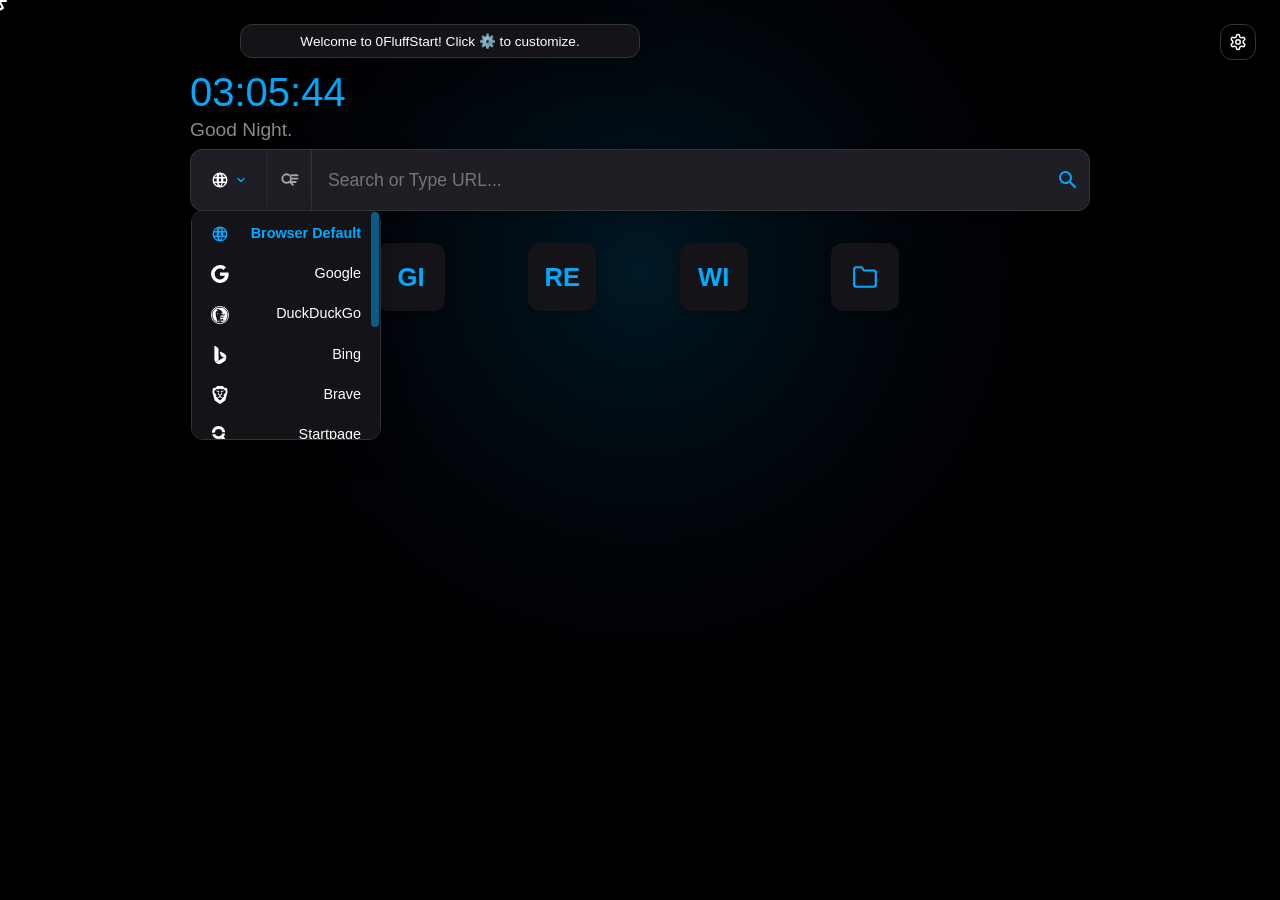
==== index.html @ b88d6509 "Remove dashboard navigation expansion" ====
<!doctype html>
<html lang="en" prefix="og: http://ogp.me/ns#">
  <head>
    <meta charset="UTF-8" />
    <meta name="viewport" content="width=device-width, initial-scale=1.0" />

    <title>0FluffStart — Minimalist New Tab</title>
    <meta name="title" content="0FluffStart — Minimalist New Tab" />
    <meta
      name="description"
      content="0FluffStart is a minimalist, high-performance local start page and new tab dashboard built for speed, clean organization, and seamless productivity."
    />
    <meta name="robots" content="index, follow, max-image-preview:large" />

    <!-- Open Graph Metadata -->
    <meta property="og:type" content="website" />
    <meta property="og:url" content="https://0fluffstart.pages.dev/" />
    <meta property="og:site_name" content="0FluffStart" />
    <meta property="og:title" content="0FluffStart — Minimalist New Tab" />
    <meta
      property="og:description"
      content="0FluffStart is a minimalist, high-performance local start page and new tab dashboard built for speed, clean organization, and seamless productivity."
    />
    <meta
      property="og:image"
      content="https://0fluffstart.pages.dev/og-banner-1200x630.png"
    />
    <meta
      property="og:image:secure_url"
      content="https://0fluffstart.pages.dev/og-banner-1200x630.png"
    />
    <meta property="og:image:type" content="image/png" />
    <meta property="og:image:width" content="1200" />
    <meta property="og:image:height" content="630" />
    <meta property="og:image:alt" content="0FluffStart Dashboard Preview" />

    <!-- Twitter Card Metadata -->
    <meta name="twitter:card" content="summary_large_image" />
    <meta name="twitter:domain" content="0Fluffstart.pages.dev" />
    <meta name="twitter:url" content="https://0fluffstart.pages.dev/" />
    <meta name="twitter:title" content="0FluffStart — Minimalist New Tab" />
    <meta
      name="twitter:description"
      content="0FluffStart is a minimalist, high-performance local start page and new tab dashboard built for speed, clean organization, and seamless productivity."
    />
    <meta
      name="twitter:image"
      content="https://0fluffstart.pages.dev/og-banner-1200x630.png"
    />

    <!-- App Icons & Capabilities -->
    <link
      rel="icon"
      type="image/png"
      href="https://0fluffstart.pages.dev/icon.png"
    />
    <link
      rel="apple-touch-icon"
      href="https://0fluffstart.pages.dev/icon.png"
    />
    <link
      rel="manifest"
      href="https://0fluffstart.pages.dev/pwa-manifest.json"
    />
    <meta name="theme-color" content="#000000" />
    <meta name="mobile-web-app-capable" content="yes" />
    <meta name="apple-mobile-web-app-capable" content="yes" />
    <meta
      name="apple-mobile-web-app-status-bar-style"
      content="black-translucent"
    />

    <link rel="stylesheet" href="css/core.css?v=4" />
  </head>
  <body class="dark">
    <div class="search-backdrop"></div>
    <div id="bgOverlay" class="bg-overlay"></div>
    <div id="bgImage" class="bg-image hidden"></div>
    <video
      id="bgVideo"
      class="bg-video hidden"
      loop
      muted
      autoplay
      playsinline
    ></video>
    <div class="container">
      <header>
        <div id="clockDisplay" class="clock">00:00:00</div>
        <div id="greetingDisplay" class="greeting">Hello, User.</div>
      </header>

      <div class="search-bar">
        <div class="engine-switcher" id="engineSwitcher">
          <button class="engine-btn" id="engineDropdownBtn">
            <span id="currentEngineIcon">G</span>
            <span
              class="chevron icon-mask icon-chevron"
              style="width: 12px; height: 12px"
            ></span>
          </button>
          <button
            class="quick-suggest-btn"
            id="quickSuggestToggleBtn"
            title="Toggle Live Suggestions"
          >
            <span
              class="icon-mask icon-suggest"
              style="width: 19px; height: 19px"
            ></span>
          </button>
          <div id="engineDropdown" class="engine-dropdown hidden"></div>
        </div>

        <input
          type="text"
          id="searchInput"
          placeholder="Search or Type URL..."
        />

        <button class="search-icon" id="searchSubmitBtn">
          <span
            class="icon-mask icon-search"
            style="width: 24px; height: 24px"
          ></span>
        </button>

        <div
          id="suggestionsContainer"
          class="suggestions-container hidden"
        ></div>
      </div>

      <div id="linkGrid" class="link-grid"></div>
      <div id="navPillContainer" class="nav-pill-container hidden"></div>

      <div class="floating-settings">
        <a
          id="settingsToggleBtn"
          class="icon-btn floating-btn"
          href="settings.html"
          title="Settings"
          aria-label="Settings"
        >
          <span
            class="icon-mask icon-settings"
            style="width: 18px; height: 18px"
          ></span>
        </a>
      </div>
    </div>
    <div id="customCursorEngine" class="custom-cursor" aria-hidden="true">
      <span class="custom-cursor-icon icon-default-mouse-pointer"></span>
    </div>
    <script type="module" src="js/main.js"></script>

    <div class="mobile-dock" id="mobileDock">
      <button
        id="folderExitBtn"
        class="icon-btn floating-btn hidden"
        title="Back to Dashboard"
      >
        <span
          class="icon-mask icon-back"
          style="width: 20px; height: 20px"
        ></span>
      </button>

      <div class="mobile-search-pill" id="mobileSearchPill">
        <span
          class="icon-mask icon-search"
          style="width: 18px; height: 18px; opacity: 0.7"
        ></span>
        <span class="mobile-search-placeholder">Search or Type URL...</span>
      </div>
    </div>

    <div id="toastContainer" class="toast-container"></div>

    <div class="modal" id="customDialogModal">
      <div class="modal-content custom-dialog-content">
        <h3 id="customDialogTitle" class="custom-dialog-title">
          Are you sure?
        </h3>
        <p id="customDialogMessage" class="custom-dialog-message"></p>
        <div class="custom-dialog-actions">
          <button
            id="customDialogCancelBtn"
            class="secondary custom-dialog-btn-cancel"
          >
            Cancel
          </button>
          <button
            id="customDialogConfirmBtn"
            class="save-btn custom-dialog-btn-confirm"
          >
            Confirm
          </button>
        </div>
      </div>
    </div>
  </body>
</html>
---- css/core.css ----
@import "mobile.css";
@import "cursor.css";
@import "variables.css";
@import "base.css";
@import "layout.css";
@import "search.css";
@import "links.css";
@import "modal.css";
@import "themes.css";
@import "utilities.css";
@import "expressive-controls.css?v=7";
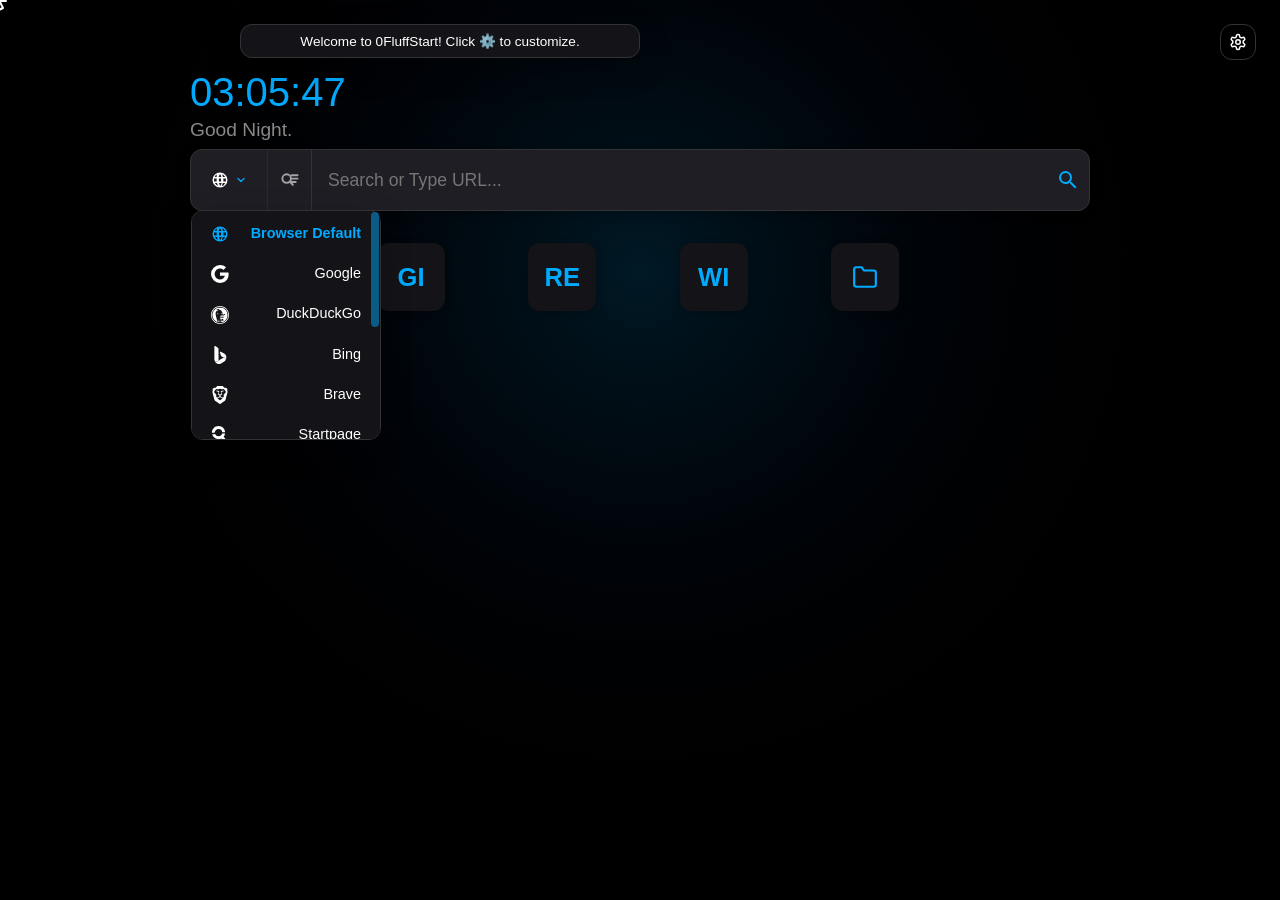
==== commit f1d95606: "fix: prevent theme flash during page initialization" ====
--- a/index.html
+++ b/index.html
@@ -71,6 +71,12 @@
     />
 
     <link rel="stylesheet" href="css/core.css?v=4" />
+    <script>
+      try {
+        const savedTheme = localStorage.getItem("theme") || "dark";
+        document.documentElement.classList.add(savedTheme);
+      } catch (e) {}
+    </script>
   </head>
   <body class="dark">
     <div class="search-backdrop"></div>
@@ -200,4 +206,4 @@
       </div>
     </div>
   </body>
-</html>
+</html>
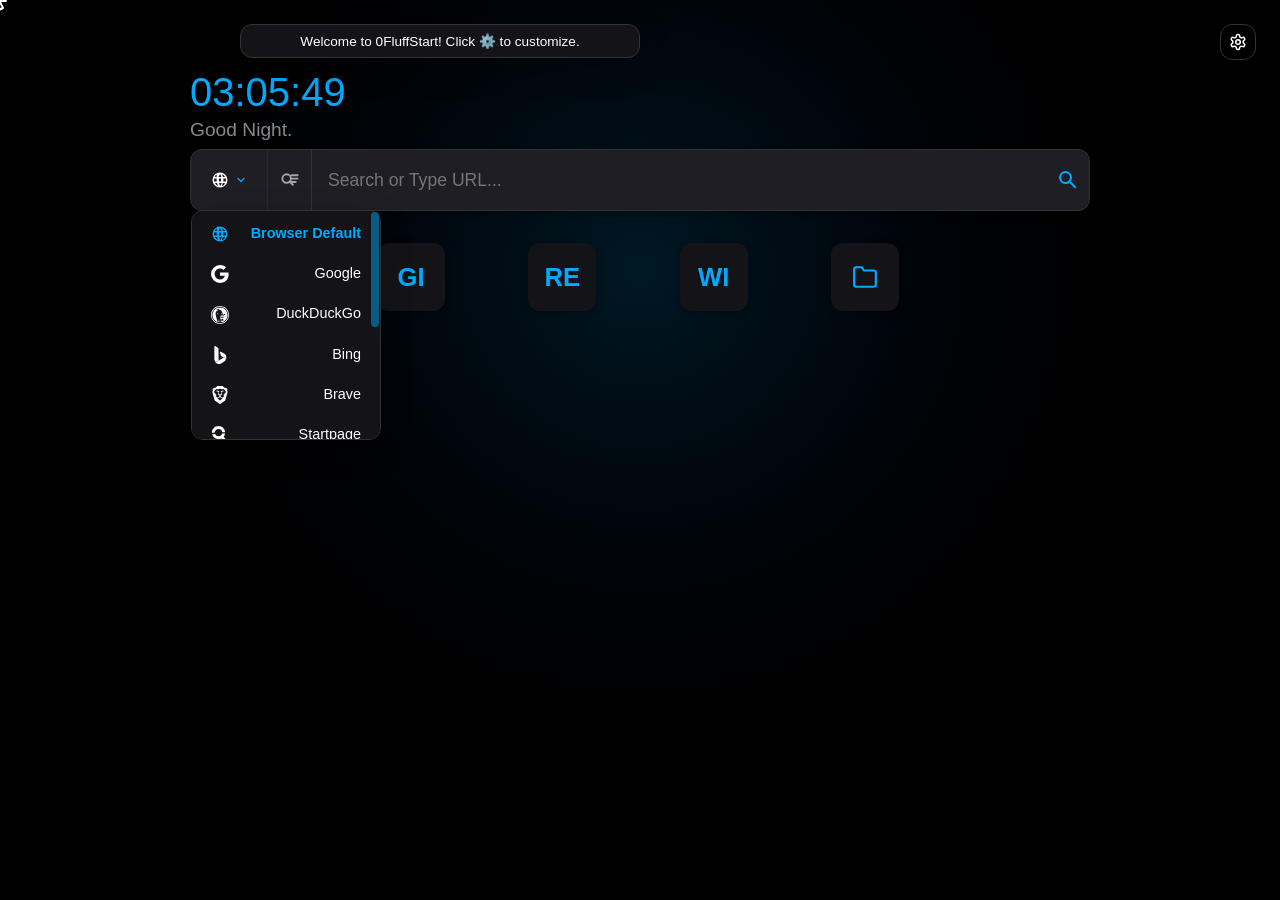
==== commit 8e70ab73: "fix: prevent FOUC by applying theme class synchronously in head" ====
--- a/index.html
+++ b/index.html
@@ -70,15 +70,19 @@
       content="black-translucent"
     />
 
-    <link rel="stylesheet" href="css/core.css?v=4" />
+    <link rel="stylesheet" href="css/core.css" />
+
     <script>
-      try {
-        const savedTheme = localStorage.getItem("theme") || "dark";
-        document.documentElement.classList.add(savedTheme);
-      } catch (e) {}
+      (function() {
+        try {
+          const savedTheme = localStorage.getItem("theme") || "dark";
+          document.documentElement.classList.add(savedTheme);
+          document.body.classList.add(savedTheme);
+        } catch (e) {}
+      })();
     </script>
   </head>
-  <body class="dark">
+  <body>
     <div class="search-backdrop"></div>
     <div id="bgOverlay" class="bg-overlay"></div>
     <div id="bgImage" class="bg-image hidden"></div>
@@ -206,4 +210,4 @@
       </div>
     </div>
   </body>
-</html>+</html>
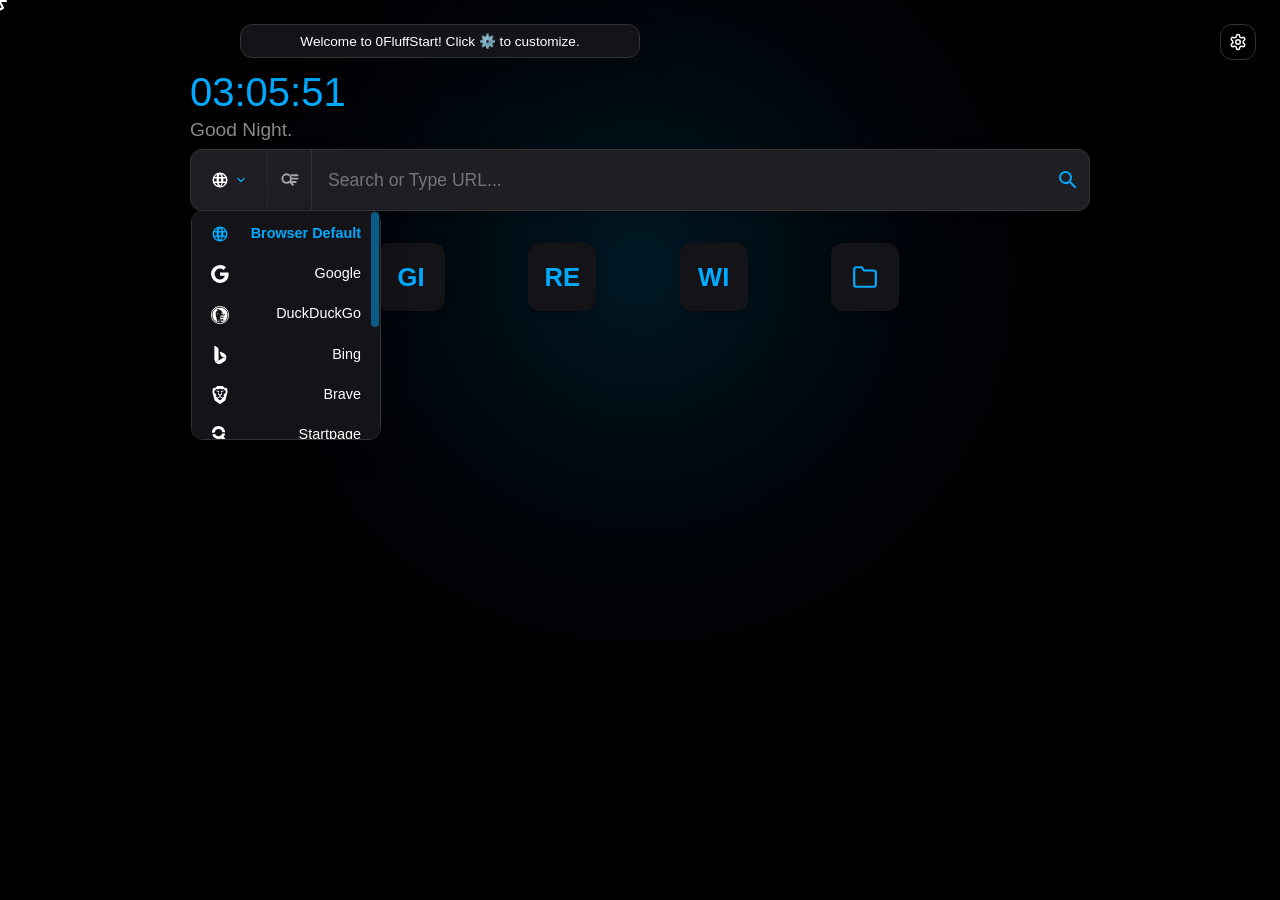
==== commit 660abe5d: "fix: prevent FOUC by hiding document until load" ====
--- a/index.html
+++ b/index.html
@@ -77,7 +77,12 @@
         try {
           const savedTheme = localStorage.getItem("theme") || "dark";
           document.documentElement.classList.add(savedTheme);
-          document.body.classList.add(savedTheme);
+          // Applying directly to document.body is still problematic if the body tag
+          // has styles that apply immediately. Using an opacity fade-in is safer.
+          document.documentElement.style.visibility = 'hidden';
+          window.addEventListener('DOMContentLoaded', () => {
+             document.documentElement.style.visibility = 'visible';
+          });
         } catch (e) {}
       })();
     </script>
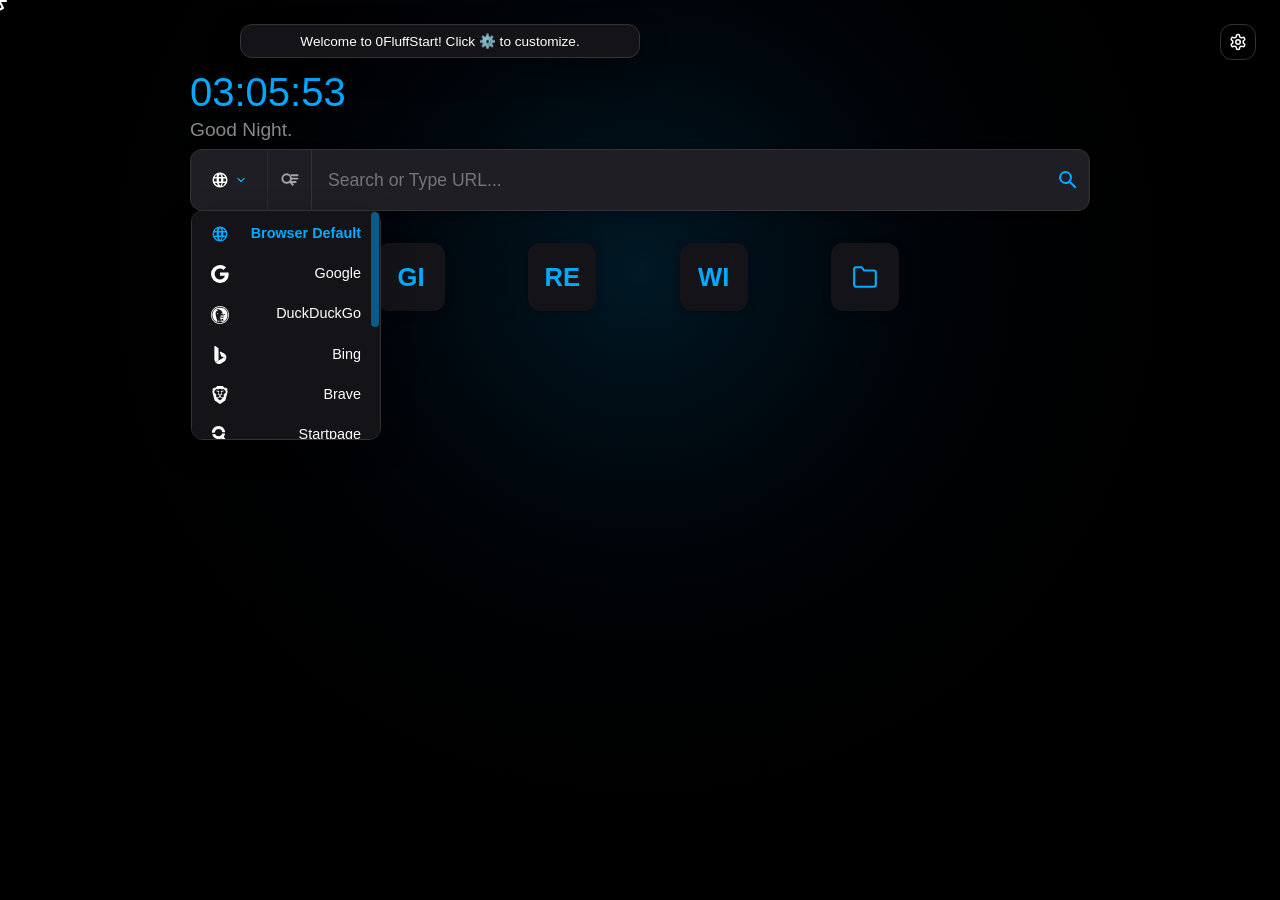
==== commit 7ca74393: "fix: remove CSP-violating inline script in index.html" ====
--- a/index.html
+++ b/index.html
@@ -77,12 +77,6 @@
         try {
           const savedTheme = localStorage.getItem("theme") || "dark";
           document.documentElement.classList.add(savedTheme);
-          // Applying directly to document.body is still problematic if the body tag
-          // has styles that apply immediately. Using an opacity fade-in is safer.
-          document.documentElement.style.visibility = 'hidden';
-          window.addEventListener('DOMContentLoaded', () => {
-             document.documentElement.style.visibility = 'visible';
-          });
         } catch (e) {}
       })();
     </script>
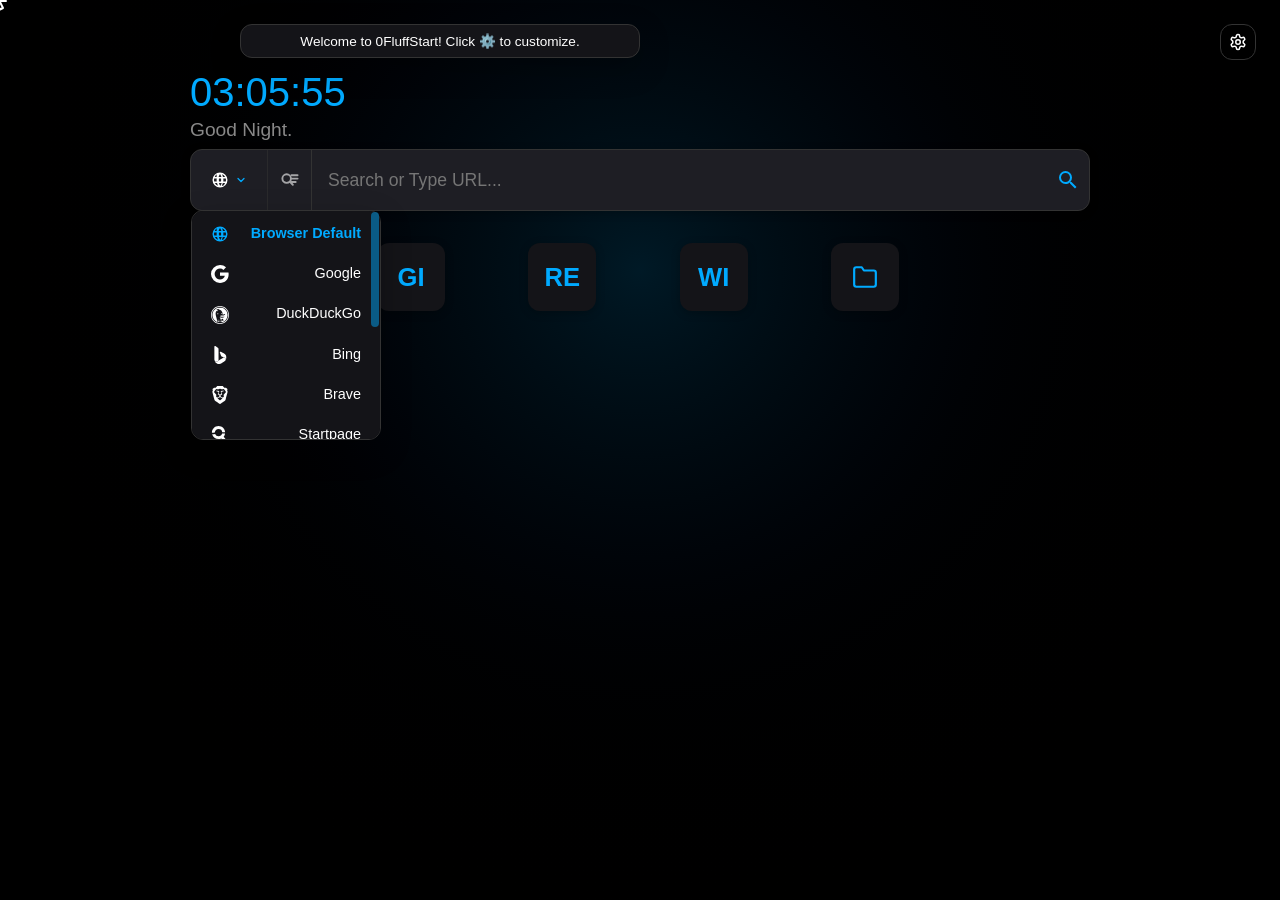
==== commit 3c23dacb: "Move theme initializer to external script" ====
--- a/index.html
+++ b/index.html
@@ -72,14 +72,7 @@
 
     <link rel="stylesheet" href="css/core.css" />
 
-    <script>
-      (function() {
-        try {
-          const savedTheme = localStorage.getItem("theme") || "dark";
-          document.documentElement.classList.add(savedTheme);
-        } catch (e) {}
-      })();
-    </script>
+    <script src="js/theme-init.js"></script>
   </head>
   <body>
     <div class="search-backdrop"></div>
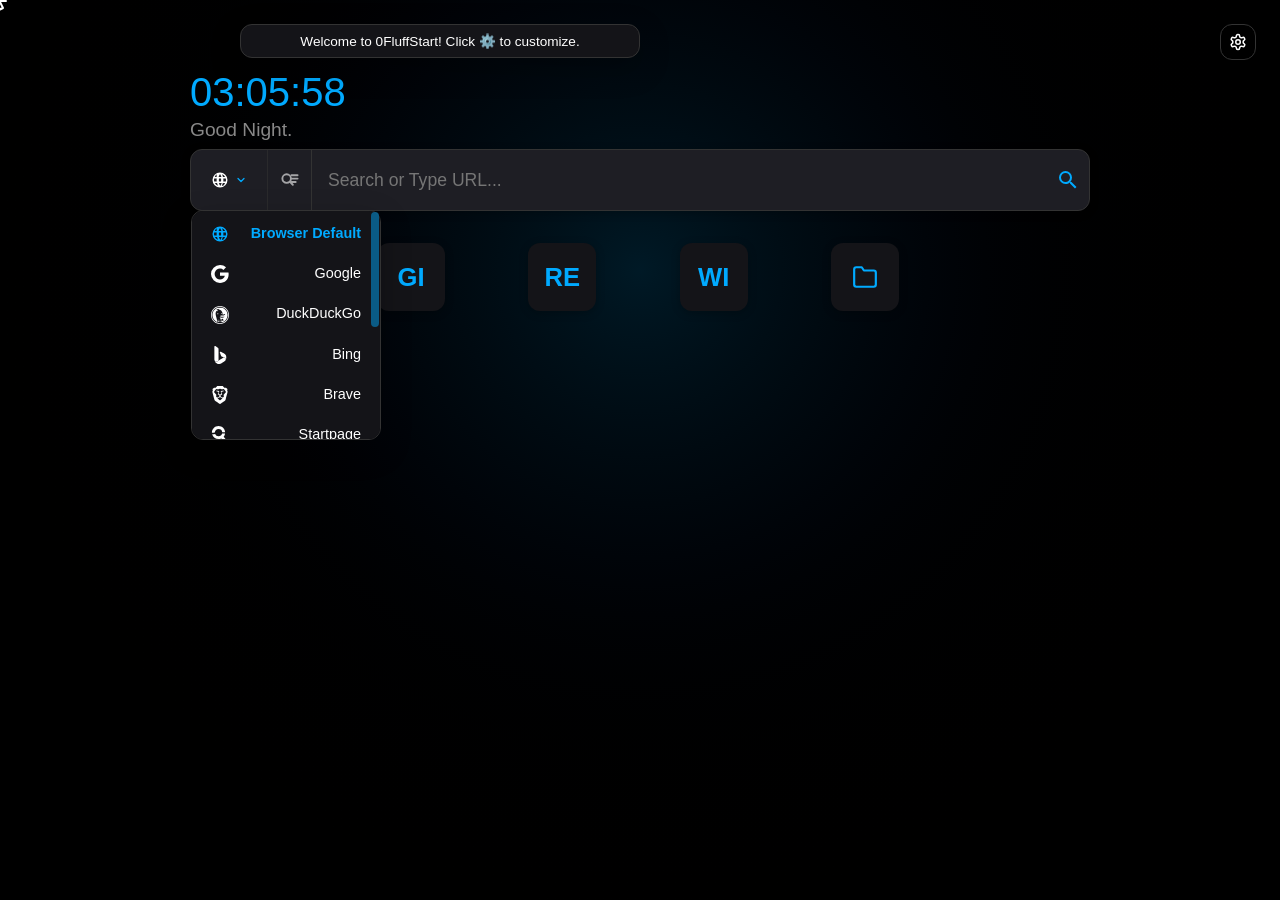
==== commit 06fd3cf3: "Fix dashboard theme flash on initial render" ====
--- a/index.html
+++ b/index.html
@@ -72,9 +72,9 @@
 
     <link rel="stylesheet" href="css/core.css" />
 
-    <script src="js/theme-init.js"></script>
   </head>
   <body>
+    <script src="js/theme-init.js"></script>
     <div class="search-backdrop"></div>
     <div id="bgOverlay" class="bg-overlay"></div>
     <div id="bgImage" class="bg-image hidden"></div>
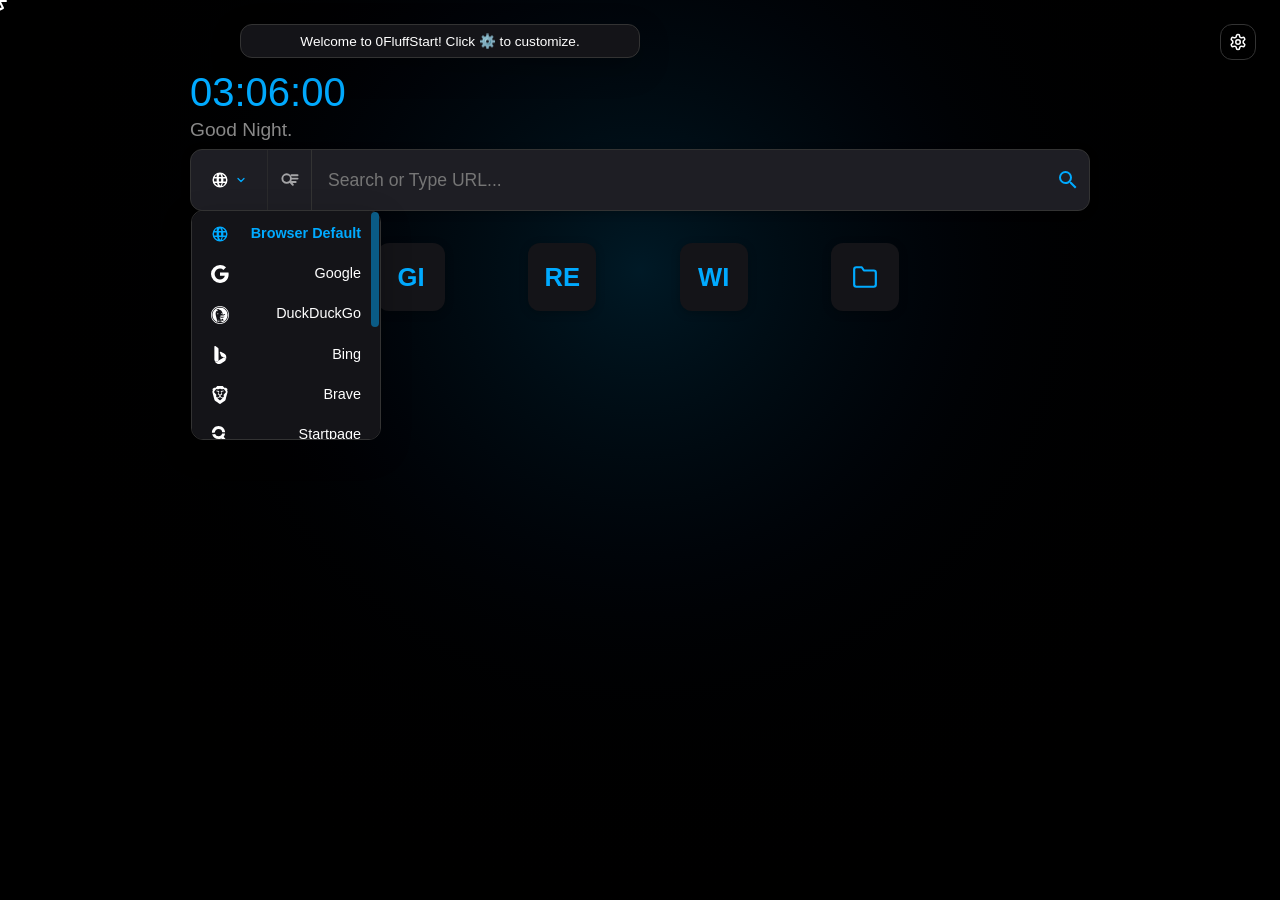
==== commit 3f81d567: "Run theme bootstrap before dashboard rendering" ====
--- a/index.html
+++ b/index.html
@@ -72,9 +72,9 @@
 
     <link rel="stylesheet" href="css/core.css" />
 
+    <script src="js/theme-init.js"></script>
   </head>
   <body>
-    <script src="js/theme-init.js"></script>
     <div class="search-backdrop"></div>
     <div id="bgOverlay" class="bg-overlay"></div>
     <div id="bgImage" class="bg-image hidden"></div>
